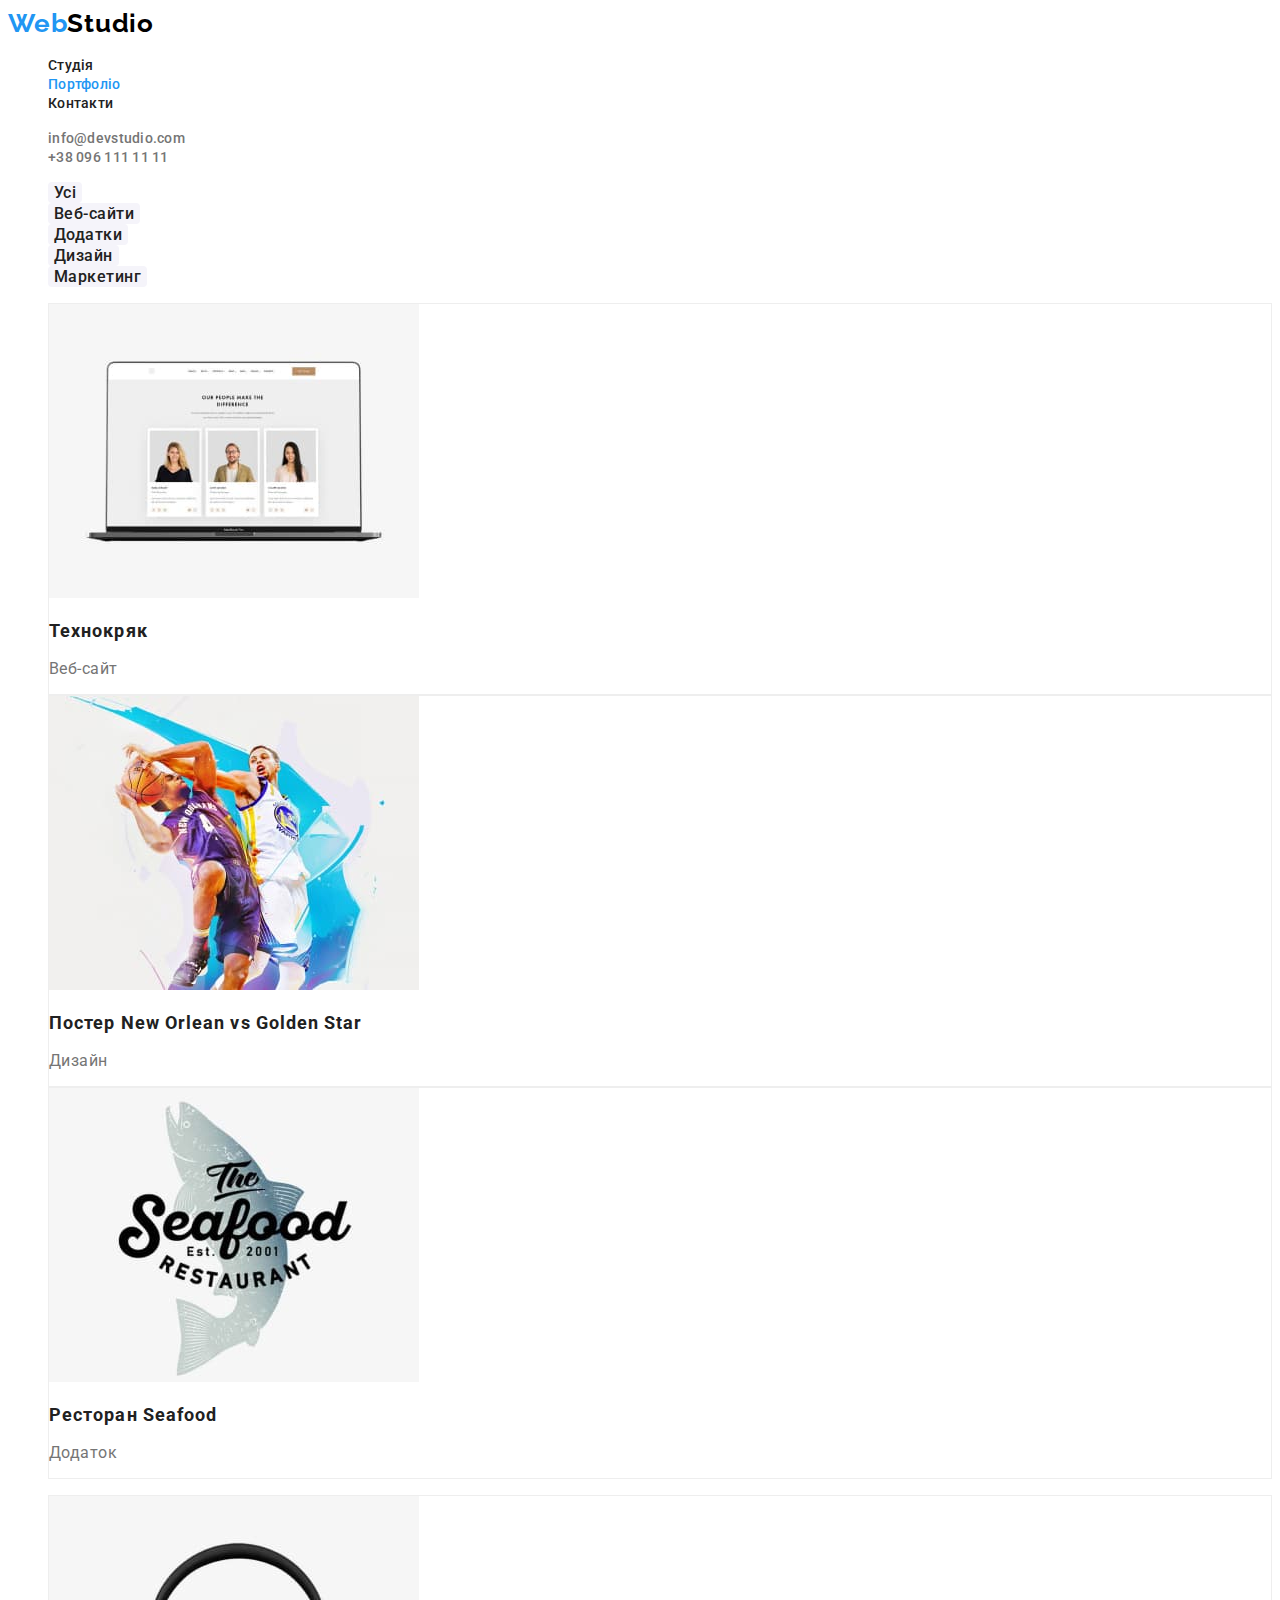
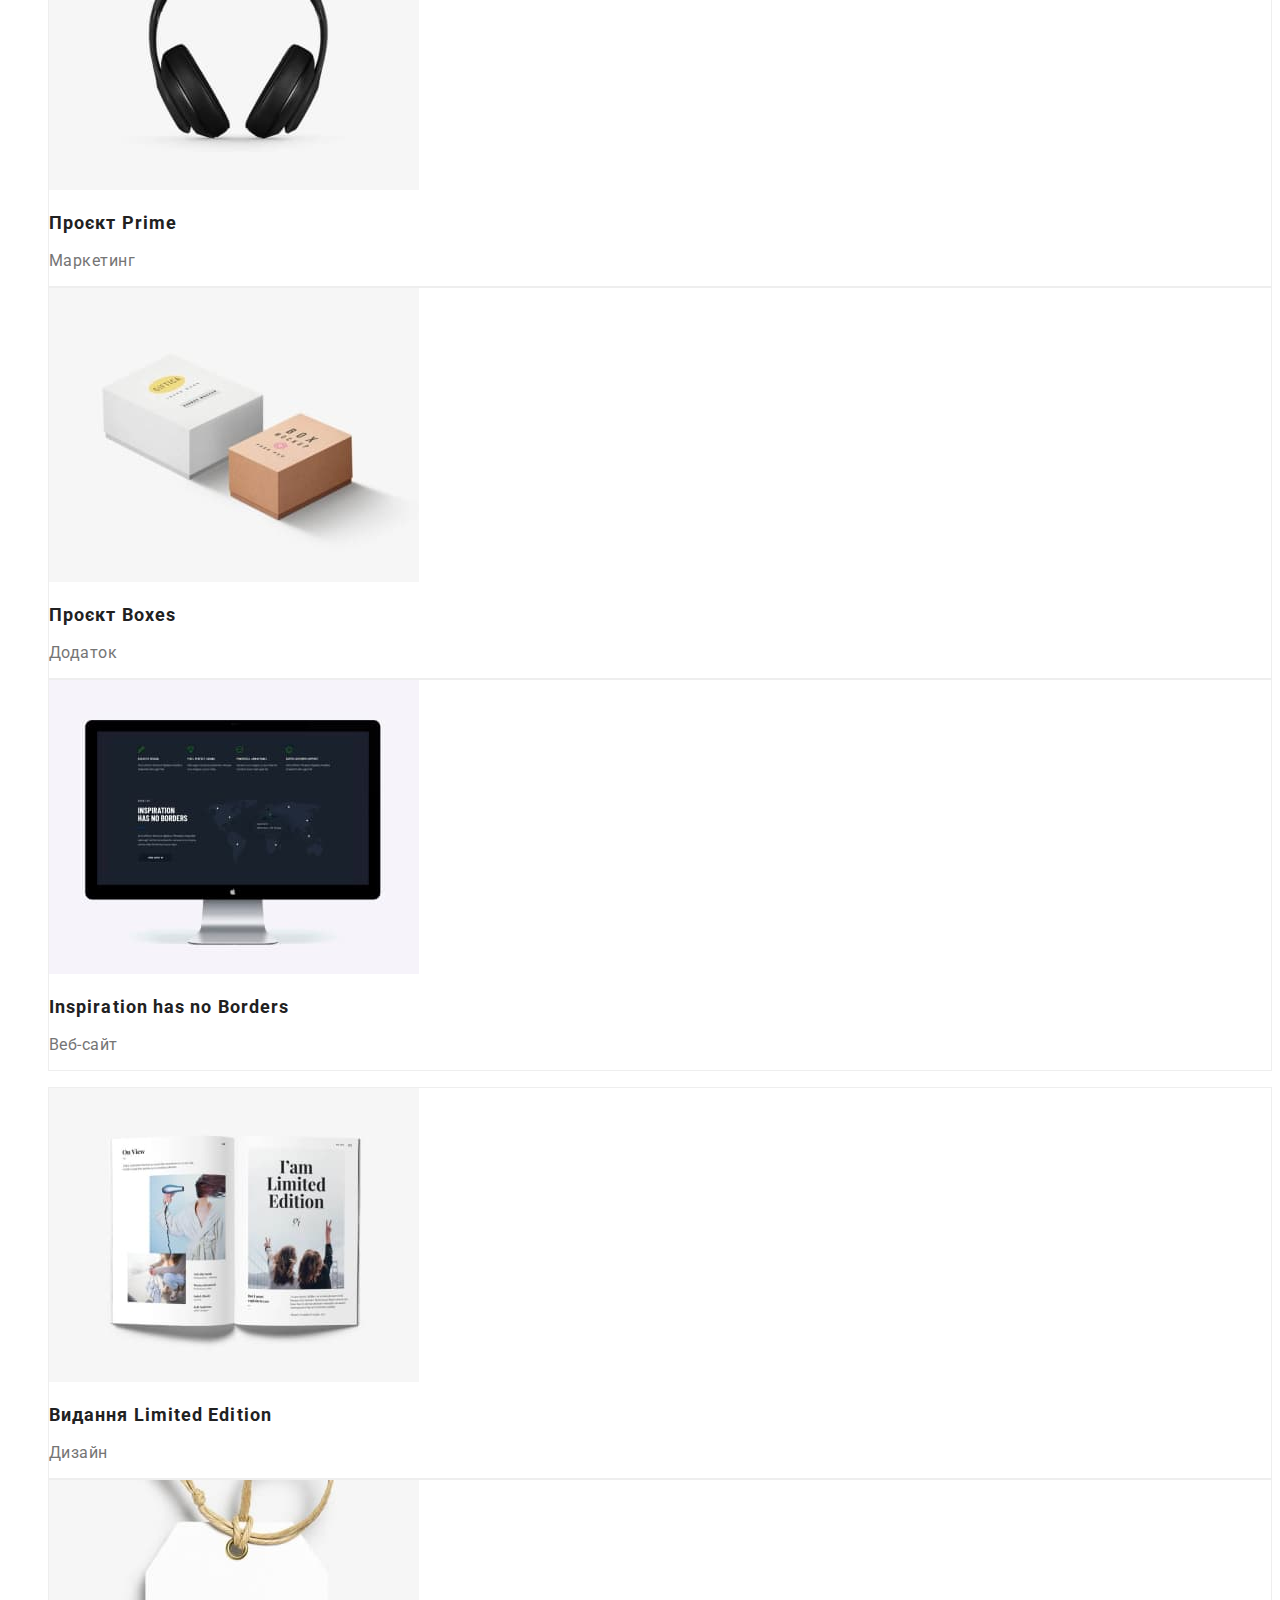
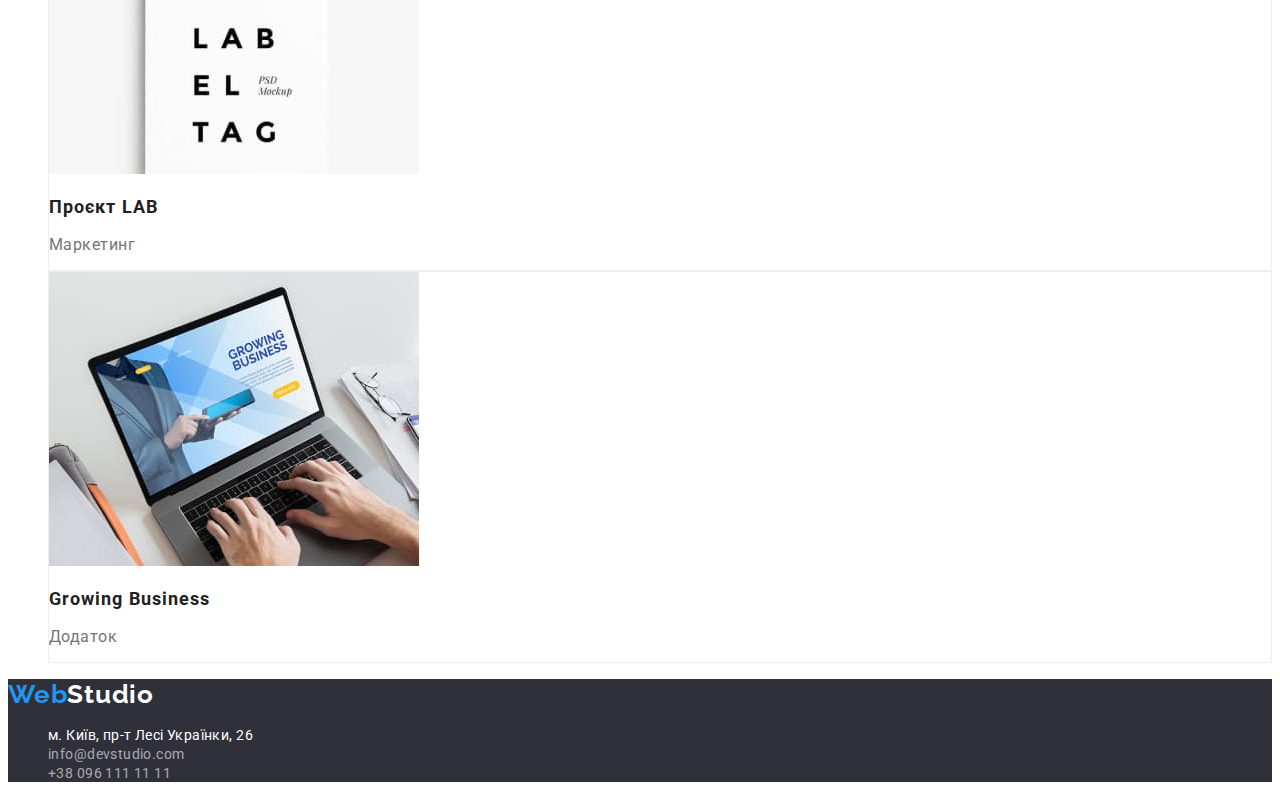
==== portfolio.html @ 569f5073 "Add files via upload" ====
<!DOCTYPE html>
<html lang="uk">
  <head>
    <meta charset="UTF-8" />
    <meta http-equiv="X-UA-Compatible" content="IE=edge" />
    <meta name="viewport" content="width=device-width, initial-scale=1.0" />
    <title>Портфоліо</title>
    <link rel="preconnect" href="https://fonts.googleapis.com" />
    <link rel="preconnect" href="https://fonts.gstatic.com" crossorigin />
    <link
      href="https://fonts.googleapis.com/css2?family=Raleway:wght@700&family=Roboto:wght@400;500;700;900&display=swap"
      rel="stylesheet"
    />
    <link rel="stylesheet" href="./css/styles.css" />
  </head>
  <body>
    <header>
      <nav>
        <a class="logo link" href="./index.html"
          ><span class="header-logo-web">Web</span
          ><span class="header-logo-studio">Studio</span></a
        >
        <ul class="list">
          <li><a class="link header-nav" href="./index.html">Студія</a></li>
          <li>
            <a class="link header-nav current" href="./portfolio.html"
              >Портфоліо</a
            >
          </li>
          <li><a class="link header-nav" href="#">Контакти</a></li>
        </ul>
      </nav>
      <ul class="list">
        <li>
          <a class="link header-contacts" href="mailto:info@devstudio.com"
            >info@devstudio.com</a
          >
        </li>
        <li>
          <a class="link header-contacts" href="tel:+38 096 111 11 11"
            >+38 096 111 11 11</a
          >
        </li>
      </ul>
    </header>
    <main>
      <section>
        <ul class="list">
          <li>
            <button class="filter" type="button">Усі</button>
          </li>
          <li>
            <button class="filter" type="button">Веб-сайти</button>
          </li>
          <li>
            <button class="filter" type="button">Додатки</button>
          </li>
          <li>
            <button class="filter" type="button">Дизайн</button>
          </li>
          <li>
            <button class="filter" type="button">Маркетинг</button>
          </li>
        </ul>
      </section>
      <section>
        <ul class="list">
          <li class="project">
            <img
              src="./img/img-website1.jpg"
              alt="Планшет з відкритим веб-сайтом"
              width="370"
              height="294"
            />
            <h3 class="project-name">Технокряк</h3>
            <p class="project-type">Веб-сайт</p>
          </li>
          <li class="project">
            <img
              src="./img/img-design1.jpg"
              alt="Два баскетболісти змагаються за м'яч"
              width="370"
              height="294"
            />
            <h3 class="project-name" lang="en">
              Постер New Orlean vs Golden Star
            </h3>
            <p class="project-type">Дизайн</p>
          </li>
          <li class="project">
            <img
              src="./img/img-app1.jpg"
              alt="Логотип ресторану"
              width="370"
              height="294"
            />
            <h3 class="project-name">
              Ресторан <span lang="en">Seafood</span>
            </h3>
            <p class="project-type">Додаток</p>
          </li>
        </ul>
        <ul class="list">
          <li class="project">
            <img
              src="./img/img-marketing1.jpg"
              alt="Навушники"
              width="370"
              height="294"
            />
            <h3 class="project-name">Проєкт <span lang="en">Prime</span></h3>
            <p class="project-type">Маркетинг</p>
          </li>
          <li class="project">
            <img
              src="./img/img-app2.jpg"
              alt="Дві кольорові коробки з написами"
              width="370"
              height="294"
            />
            <h3 class="project-name">Проєкт <span lang="en">Boxes</span></h3>
            <p class="project-type">Додаток</p>
          </li>
          <li class="project">
            <img
              src="./img/img-website2.jpg"
              alt="Монітор комп'ютера з відкритим веб-сайтом"
              width="370"
              height="294"
            />
            <h3 class="project-name" lang="en">Inspiration has no Borders</h3>
            <p class="project-type">Веб-сайт</p>
          </li>
        </ul>
        <ul class="list">
          <li class="project">
            <img
              src="./img/img-design2.jpg"
              alt="Розгорнуте видання"
              width="370"
              height="294"
            />
            <h3 class="project-name">
              Видання <span lang="en">Limited Edition</span>
            </h3>
            <p class="project-type">Дизайн</p>
          </li>
          <li class="project">
            <img
              src="./img/img-marketing2.jpg"
              alt="Етикетка"
              width="370"
              height="294"
            />
            <h3 class="project-name">Проєкт <span lang="en">LAB</span></h3>
            <p class="project-type">Маркетинг</p>
          </li>
          <li class="project">
            <img
              src="./img/img-app3.jpg"
              alt="Людина взаємодіє з додатком через клавіатуру ноутбука"
              width="370"
              height="294"
            />
            <h3 class="project-name" lang="en">Growing Business</h3>
            <p class="project-type">Додаток</p>
          </li>
        </ul>
      </section>
    </main>
    <footer class="footer">
      <a class="link" href="./index.html"
        ><span class="footer-logo-web">Web</span
        ><span class="footer-logo-studio">Studio</span></a
      >
      <address>
        <ul class="list">
          <li>
            <a
              class="link footer-contacts address"
              href="https://goo.gl/maps/iAg52wSJpJvxtBAt5"
              target="_blank"
              rel="noopener noreferrer nofollow"
              >м. Київ, пр-т Лесі Українки, 26</a
            >
          </li>
          <li>
            <a
              class="link footer-contacts footer-tel-mail"
              href="mailto:info@devstudio.com"
              >info@devstudio.com</a
            >
          </li>
          <li>
            <a
              class="link footer-contacts footer-tel-mail"
              href="tel:+38 096 111 11 11"
              >+38 096 111 11 11</a
            >
          </li>
        </ul>
      </address>
    </footer>
  </body>
</html>
---- css/styles.css ----
:root {
  --color-one: #ffffff;
  --color-two: #2196f3;
  --color-three: #000000;
  --color-four: #212121;
  --color-five: #757575;
  --color-six: #2f303a;
  --color-seven: #188ce8;
  --color-eight: #f5f4fa;
  --color-nine: rgba(255, 255, 255, 0.6);
  --color-ten: #eeeeee;
}
body {
  font-family: "Roboto", sans-serif;
  background: var(--color-one);
}
.logo {
  font-family: "Raleway", sans-serif;
  font-weight: 700;
  font-size: 26px;
  line-height: calc(31 / 26);
  letter-spacing: 0.03em;
}
.header-logo-web {
  color: var(--color-two);
}
.header-logo-studio {
  color: var(--color-three);
}
.list {
  list-style: none;
}
.link {
  text-decoration: none;
}
.header-nav,
.header-contacts {
  font-weight: 500;
  font-size: 14px;
  line-height: calc(16 / 14);
  letter-spacing: 0.02em;
}
.header-nav {
  color: var(--color-four);
}
.header-contacts {
  color: var(--color-five);
}
.header-nav:hover,
.header-nav:focus {
  color: var(--color-two);
}
.current {
  color: var(--color-two);
}
.header-contacts:hover,
.header-contacts:focus {
  color: var(--color-two);
}
.cap {
  background: var(--color-six);
}
.cap-text {
  font-weight: 900;
  font-size: 44px;
  line-height: calc(60 / 44);
  text-align: center;
  letter-spacing: 0.06em;
  text-transform: uppercase;
  color: var(--color-one);
}
.cap-button {
  font-weight: 700;
  font-size: 16px;
  line-height: calc(30 / 16);
  display: flex;
  align-items: center;
  text-align: center;
  letter-spacing: 0.06em;
  color: var(--color-one);
  background: var(--color-two);
  box-shadow: 0px 4px 4px rgba(0, 0, 0, 0.15);
  border-radius: 4px;
  border: var(--color-two);
  cursor: pointer;
}
.cap-button:hover,
.cap-button:focus {
  background: var(--color-seven);
}
.visually-hidden {
  position: absolute;
  white-space: nowrap;
  width: 1px;
  height: 1px;
  overflow: hidden;
  border: 0;
  padding: 0;
  clip: rect(0 0 0 0);
  clip-path: inset(50%);
  margin: -1px;
}
.feature {
  font-weight: 700;
  font-size: 14px;
  line-height: calc (16 / 14);
  letter-spacing: 0.03em;
  text-transform: uppercase;
  color: var(--color-four);
}
.feature-text {
  font-size: 14px;
  line-height: calc (24 / 14);
  letter-spacing: 0.03em;
  color: var(--color-five);
}
.title-section {
  font-weight: 700;
  font-size: 36px;
  line-height: calc (42 / 36);
  text-align: center;
  letter-spacing: 0.03em;
  color: var(--color-four);
}
.team {
  background: var(--color-eight);
}
.team-card {
  background: var(--color-one);
  box-shadow: 0px 1px 3px rgba(0, 0, 0, 0.12), 0px 1px 1px rgba(0, 0, 0, 0.14),
    0px 2px 1px rgba(0, 0, 0, 0.2);
  border-radius: 0px 0px 4px 4px;
}
.worker-name {
  font-weight: 500;
  font-size: 16px;
  line-height: calc (19 / 16);
  text-align: center;
  letter-spacing: 0.03em;
  color: var(--color-four);
}
.position {
  font-size: 16px;
  line-height: calc (19 / 16);
  text-align: center;
  letter-spacing: 0.03em;
  color: var(--color-five);
}
.footer {
  background: var(--color-six);
}
.footer-logo-web,
.footer-logo-studio {
  font-family: "Raleway";
  font-weight: 700;
  font-size: 26px;
  line-height: calc (31 / 26);
  letter-spacing: 0.03em;
}
.footer-logo-web {
  color: var(--color-two);
}
.footer-logo-studio,
.address {
  color: var(--color-one);
}
.footer-contacts {
  font-style: normal;
  font-size: 14px;
  line-height: calc (24 / 14);
  letter-spacing: 0.03em;
}
.footer-tel-mail {
  color: var(--color-nine);
}
.footer-tel-mail:hover,
.footer-tel-mail:focus {
  color: var(--color-two);
}
/*------------------------------------PORTFOLIO----------------------------------*/
.filter {
  border-radius: 4px;
  border: var(--color-eight);
  background: var(--color-eight);
  font-family: inherit;
  font-weight: 500;
  font-size: 16px;
  line-height: calc (26 / 16);
  text-align: center;
  letter-spacing: 0.03em;
  color: var(--color-four);
  cursor: pointer;
}
.filter:hover,
.filter:focus {
  color: var(--color-one);
  background: var(--color-two);
  box-shadow: 0px 3px 1px rgba(0, 0, 0, 0.1), 0px 1px 2px rgba(0, 0, 0, 0.08),
    0px 2px 2px rgba(0, 0, 0, 0.12);
  border-radius: 4px;
}
.project {
  background: var(--color-one);
  border: 1px solid var(--color-ten);
}
.project-name {
  font-weight: 700;
  font-size: 18px;
  line-height: calc (36 / 18);
  letter-spacing: 0.06em;
  color: var(--color-four);
}
.project-type {
  font-size: 16px;
  line-height: calc (30 / 16);
  letter-spacing: 0.03em;
  color: var(--color-five);
}
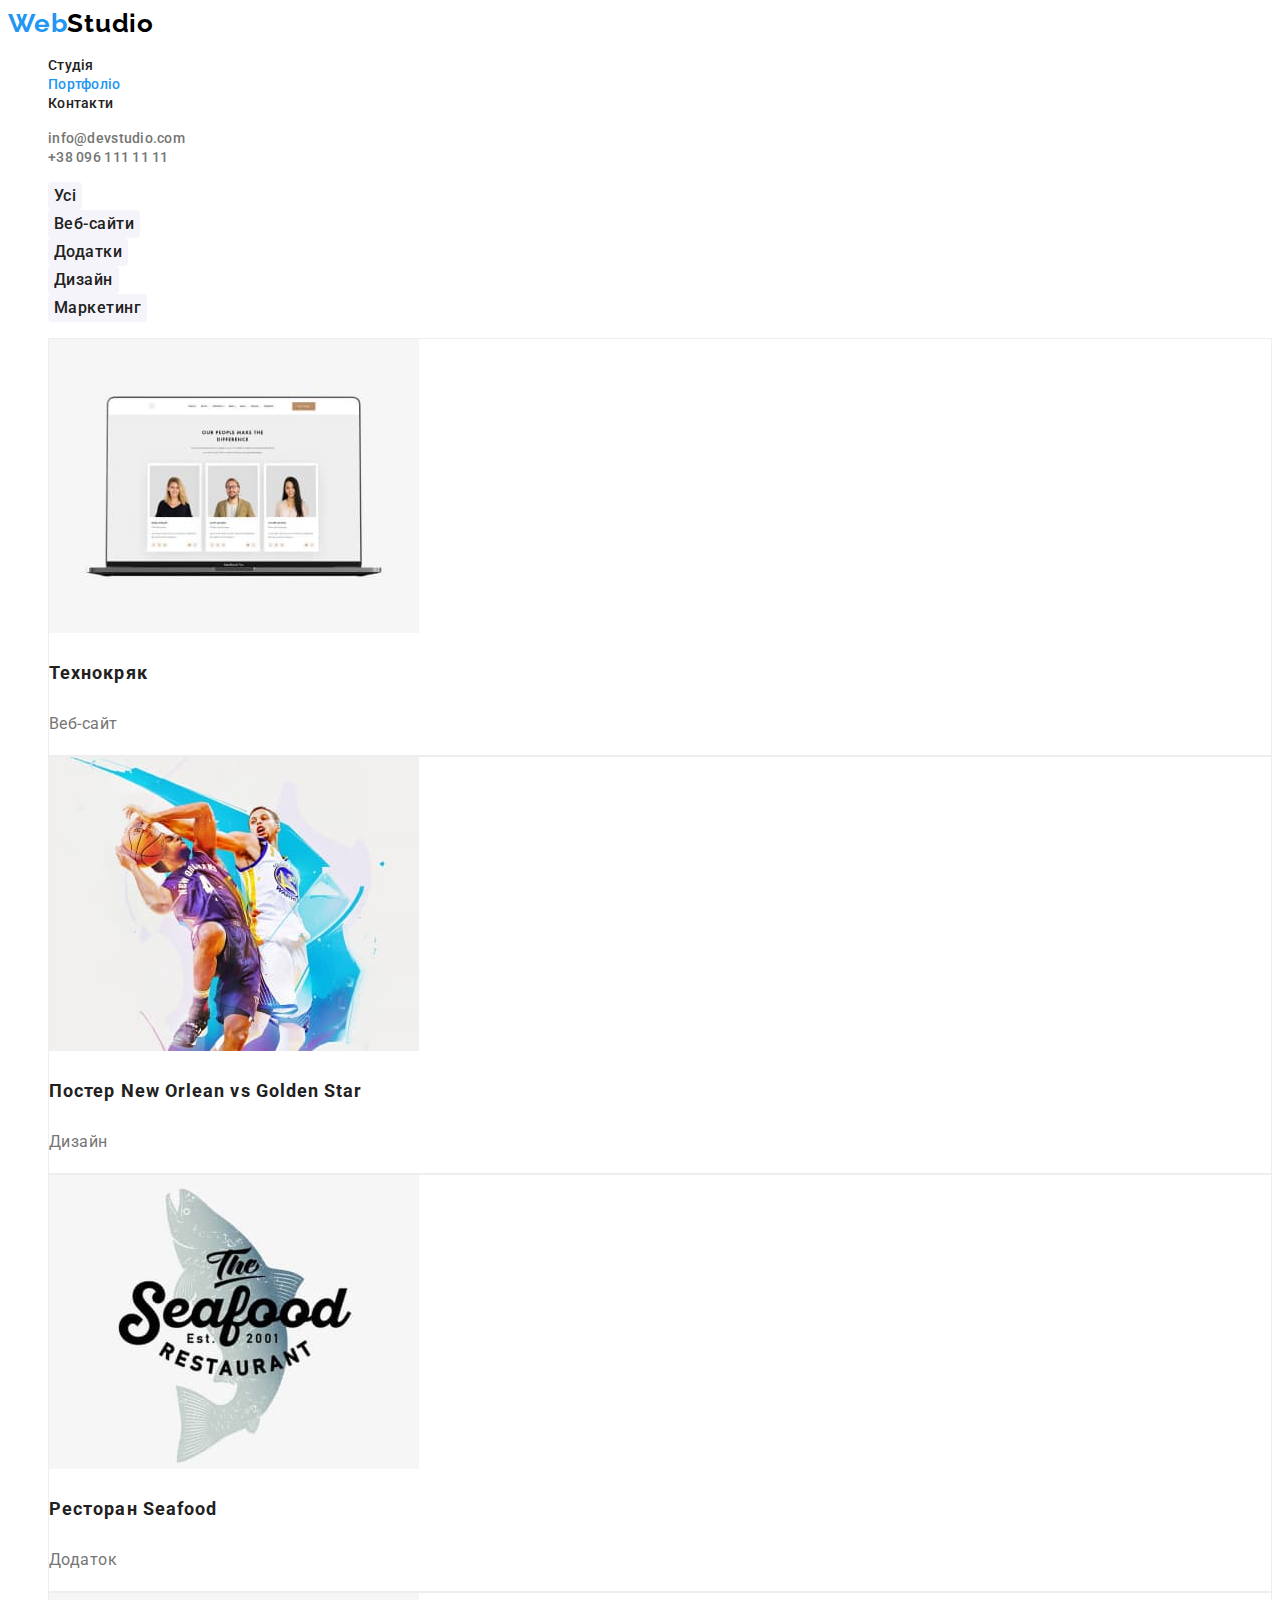
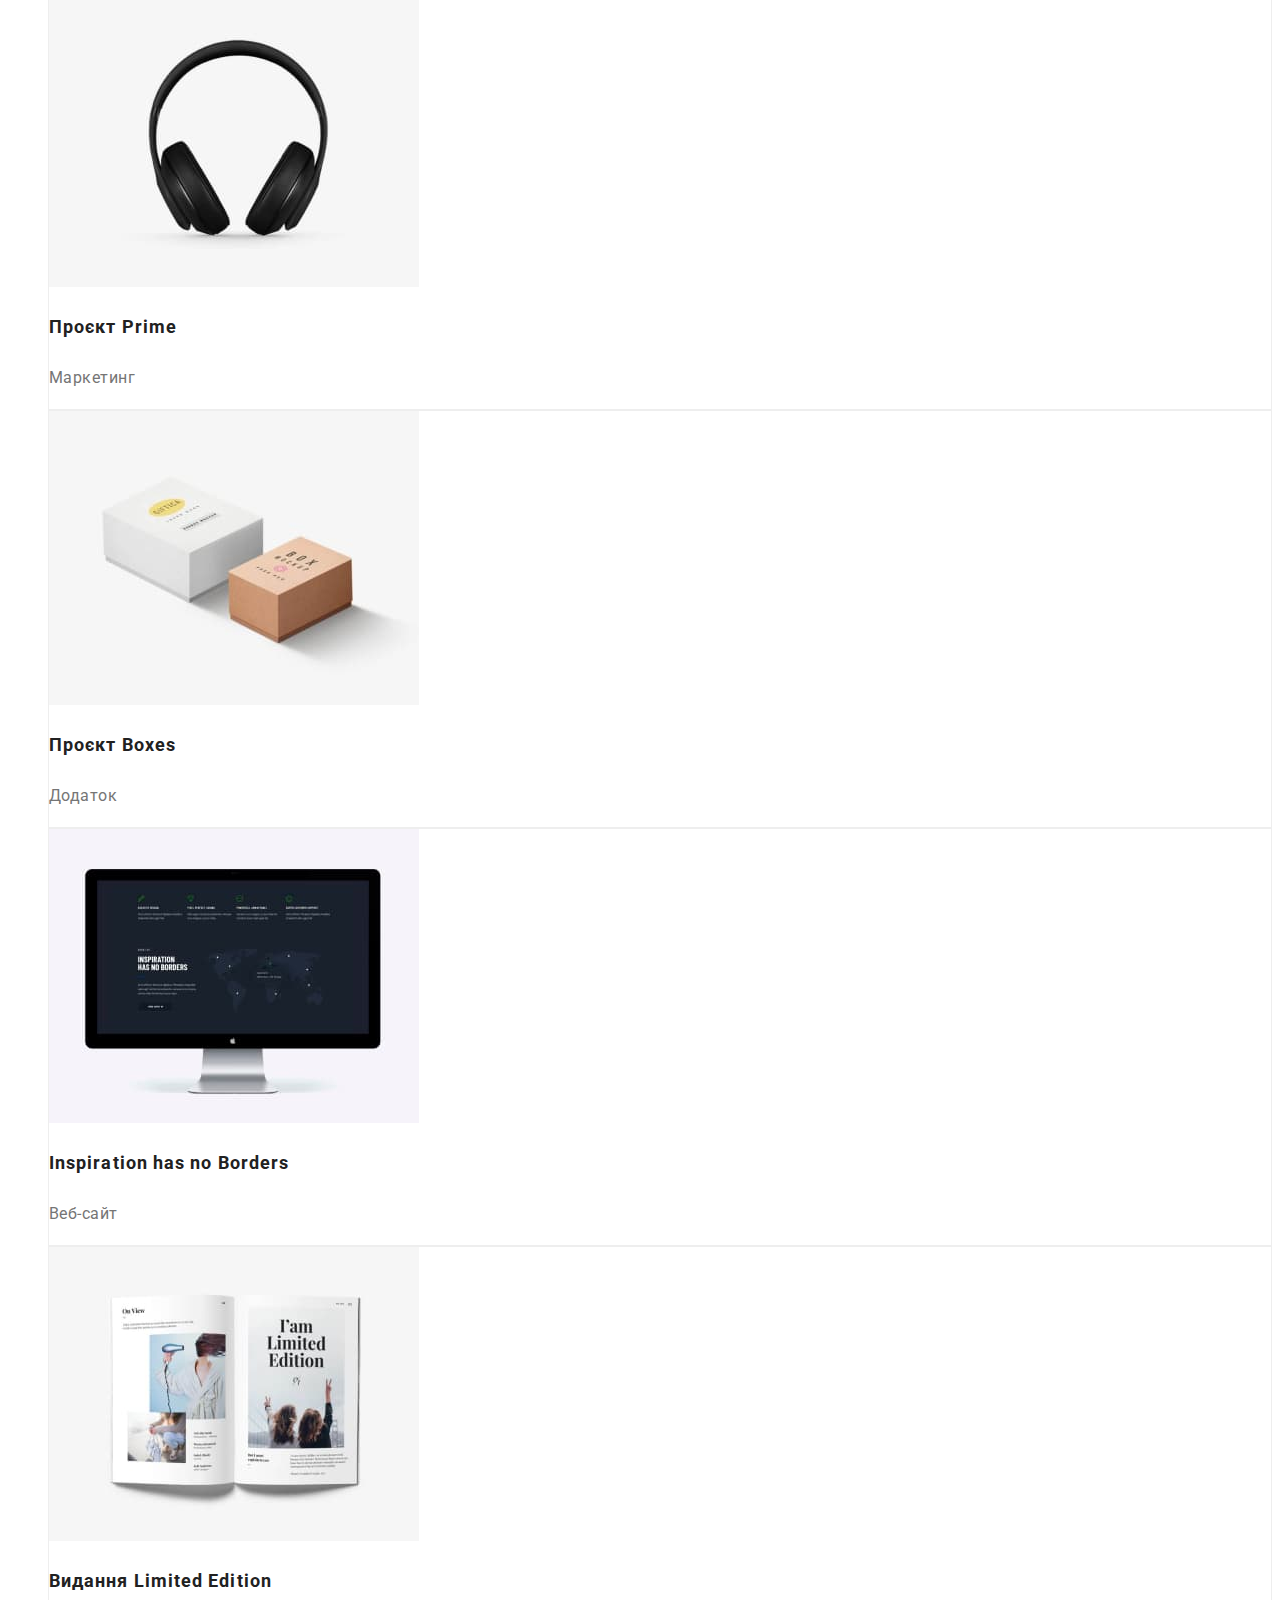
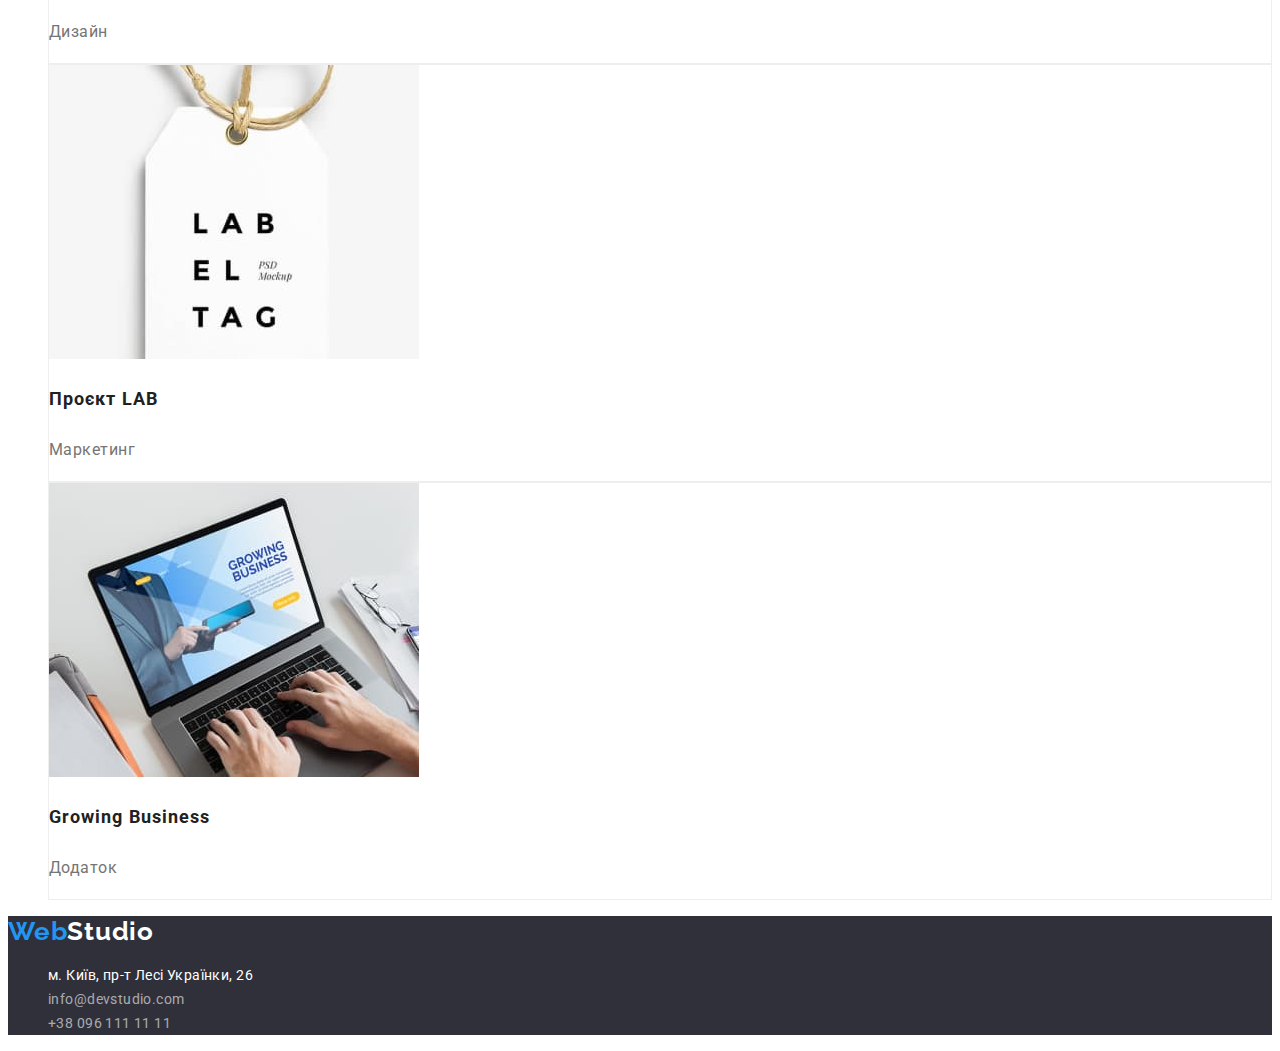
==== commit 793adbab: "Add files via upload" ====
--- a/portfolio.html
+++ b/portfolio.html
@@ -62,8 +62,6 @@
             <button class="filter" type="button">Маркетинг</button>
           </li>
         </ul>
-      </section>
-      <section>
         <ul class="list">
           <li class="project">
             <img
@@ -99,8 +97,6 @@
             </h3>
             <p class="project-type">Додаток</p>
           </li>
-        </ul>
-        <ul class="list">
           <li class="project">
             <img
               src="./img/img-marketing1.jpg"
@@ -131,8 +127,6 @@
             <h3 class="project-name" lang="en">Inspiration has no Borders</h3>
             <p class="project-type">Веб-сайт</p>
           </li>
-        </ul>
-        <ul class="list">
           <li class="project">
             <img
               src="./img/img-design2.jpg"
--- a/css/styles.css
+++ b/css/styles.css
@@ -70,6 +70,7 @@
   color: var(--color-one);
 }
 .cap-button {
+  font-family: inherit;
   font-weight: 700;
   font-size: 16px;
   line-height: calc(30 / 16);
@@ -103,21 +104,21 @@
 .feature {
   font-weight: 700;
   font-size: 14px;
-  line-height: calc (16 / 14);
+  line-height: calc(16 / 14);
   letter-spacing: 0.03em;
   text-transform: uppercase;
   color: var(--color-four);
 }
 .feature-text {
   font-size: 14px;
-  line-height: calc (24 / 14);
+  line-height: calc(24 / 14);
   letter-spacing: 0.03em;
   color: var(--color-five);
 }
 .title-section {
   font-weight: 700;
   font-size: 36px;
-  line-height: calc (42 / 36);
+  line-height: calc(42 / 36);
   text-align: center;
   letter-spacing: 0.03em;
   color: var(--color-four);
@@ -134,14 +135,14 @@
 .worker-name {
   font-weight: 500;
   font-size: 16px;
-  line-height: calc (19 / 16);
+  line-height: calc(19 / 16);
   text-align: center;
   letter-spacing: 0.03em;
   color: var(--color-four);
 }
 .position {
   font-size: 16px;
-  line-height: calc (19 / 16);
+  line-height: calc(19 / 16);
   text-align: center;
   letter-spacing: 0.03em;
   color: var(--color-five);
@@ -154,7 +155,7 @@
   font-family: "Raleway";
   font-weight: 700;
   font-size: 26px;
-  line-height: calc (31 / 26);
+  line-height: calc(31 / 26);
   letter-spacing: 0.03em;
 }
 .footer-logo-web {
@@ -167,7 +168,7 @@
 .footer-contacts {
   font-style: normal;
   font-size: 14px;
-  line-height: calc (24 / 14);
+  line-height: calc(24 / 14);
   letter-spacing: 0.03em;
 }
 .footer-tel-mail {
@@ -185,7 +186,7 @@
   font-family: inherit;
   font-weight: 500;
   font-size: 16px;
-  line-height: calc (26 / 16);
+  line-height: calc(26 / 16);
   text-align: center;
   letter-spacing: 0.03em;
   color: var(--color-four);
@@ -206,13 +207,13 @@
 .project-name {
   font-weight: 700;
   font-size: 18px;
-  line-height: calc (36 / 18);
+  line-height: calc(36 / 18);
   letter-spacing: 0.06em;
   color: var(--color-four);
 }
 .project-type {
   font-size: 16px;
-  line-height: calc (30 / 16);
-  letter-spacing: 0.03em;
-  color: var(--color-five);
-}
+  line-height: calc(30 / 16);
+  letter-spacing: 0.03em;
+  color: var(--color-five);
+}
